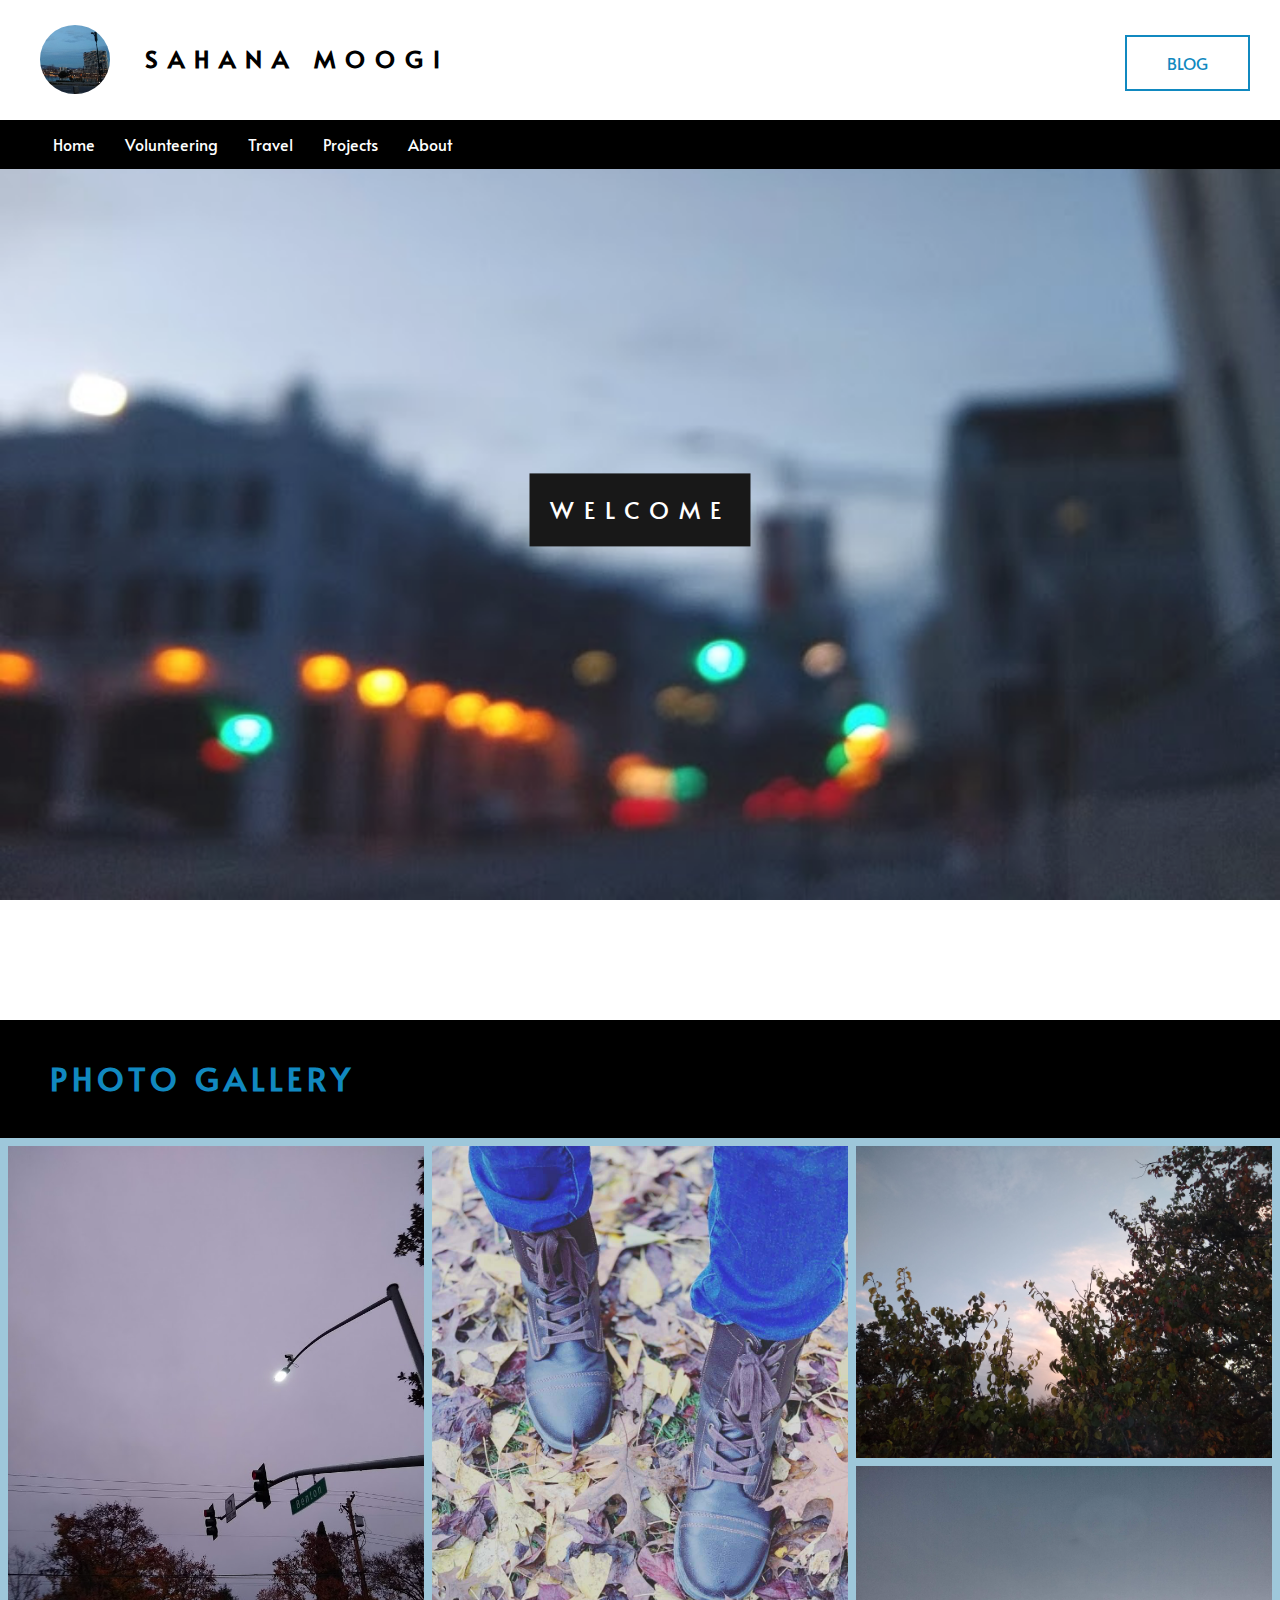
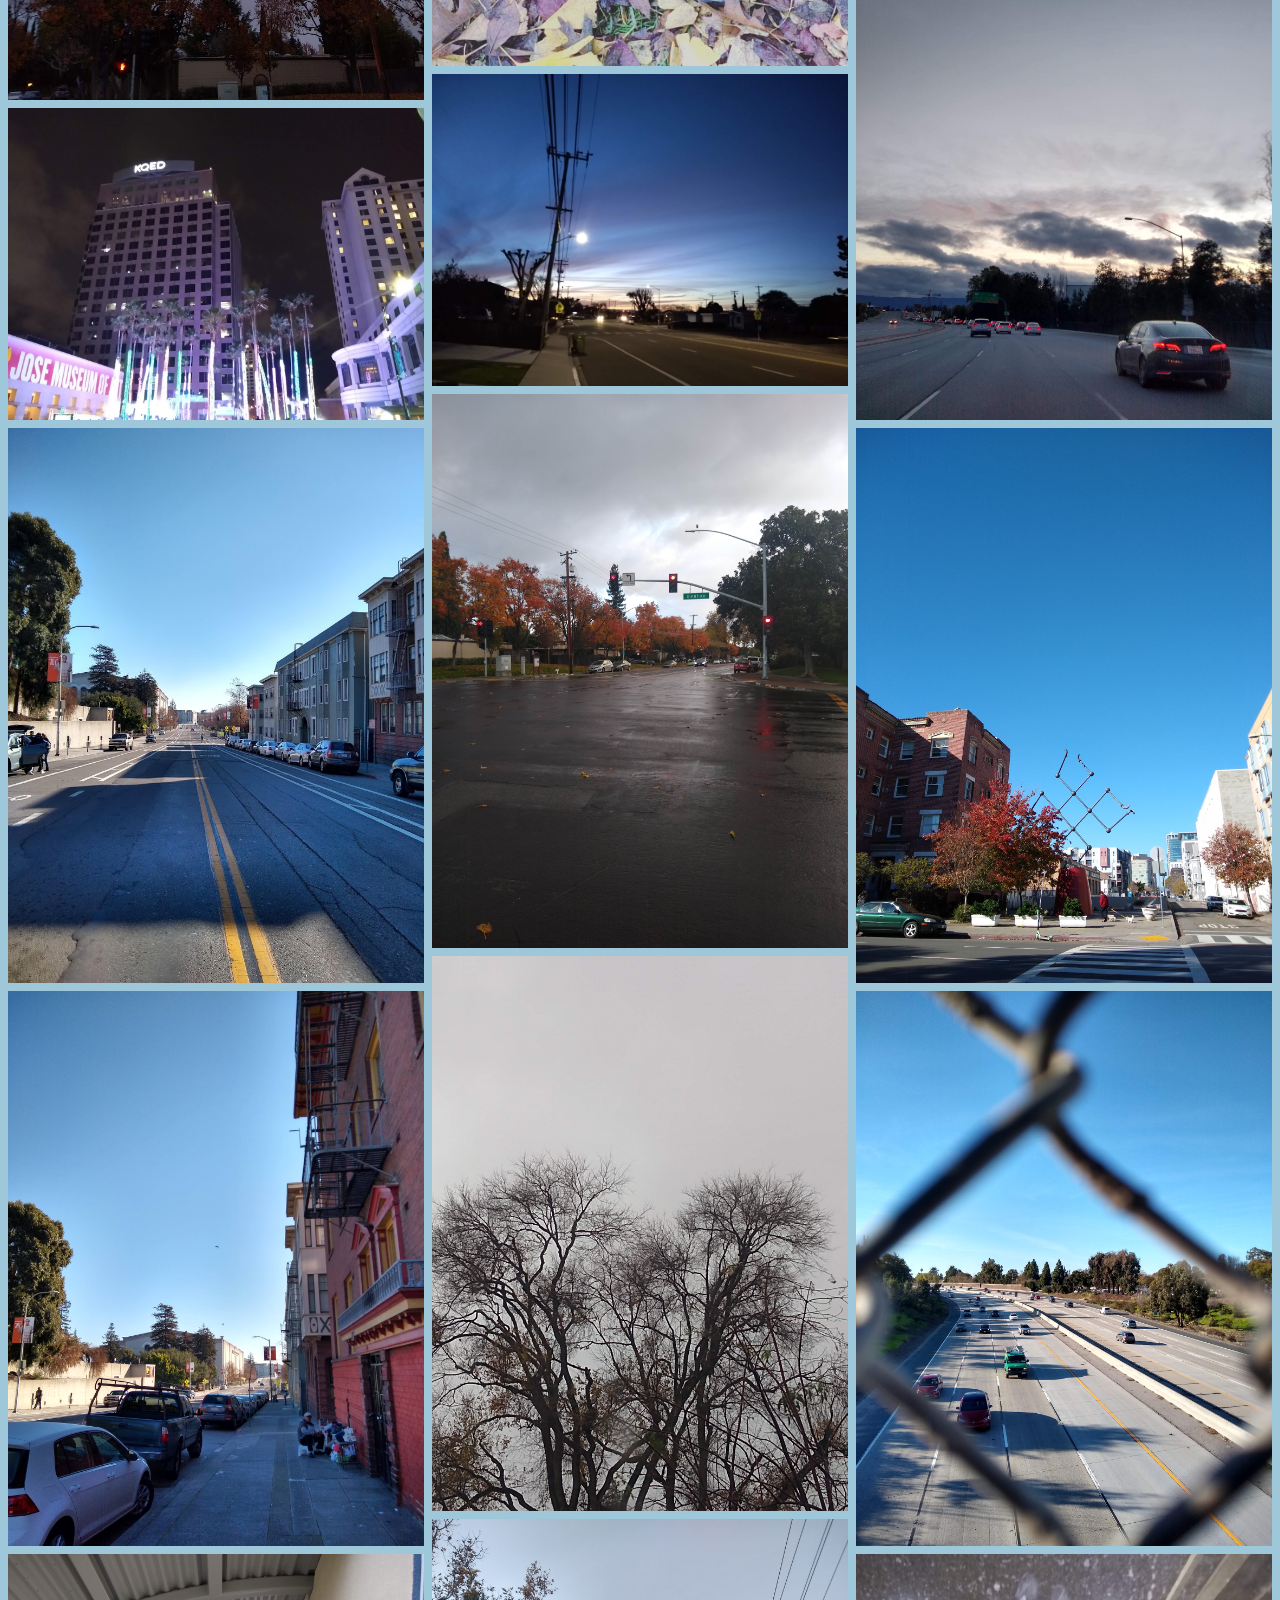
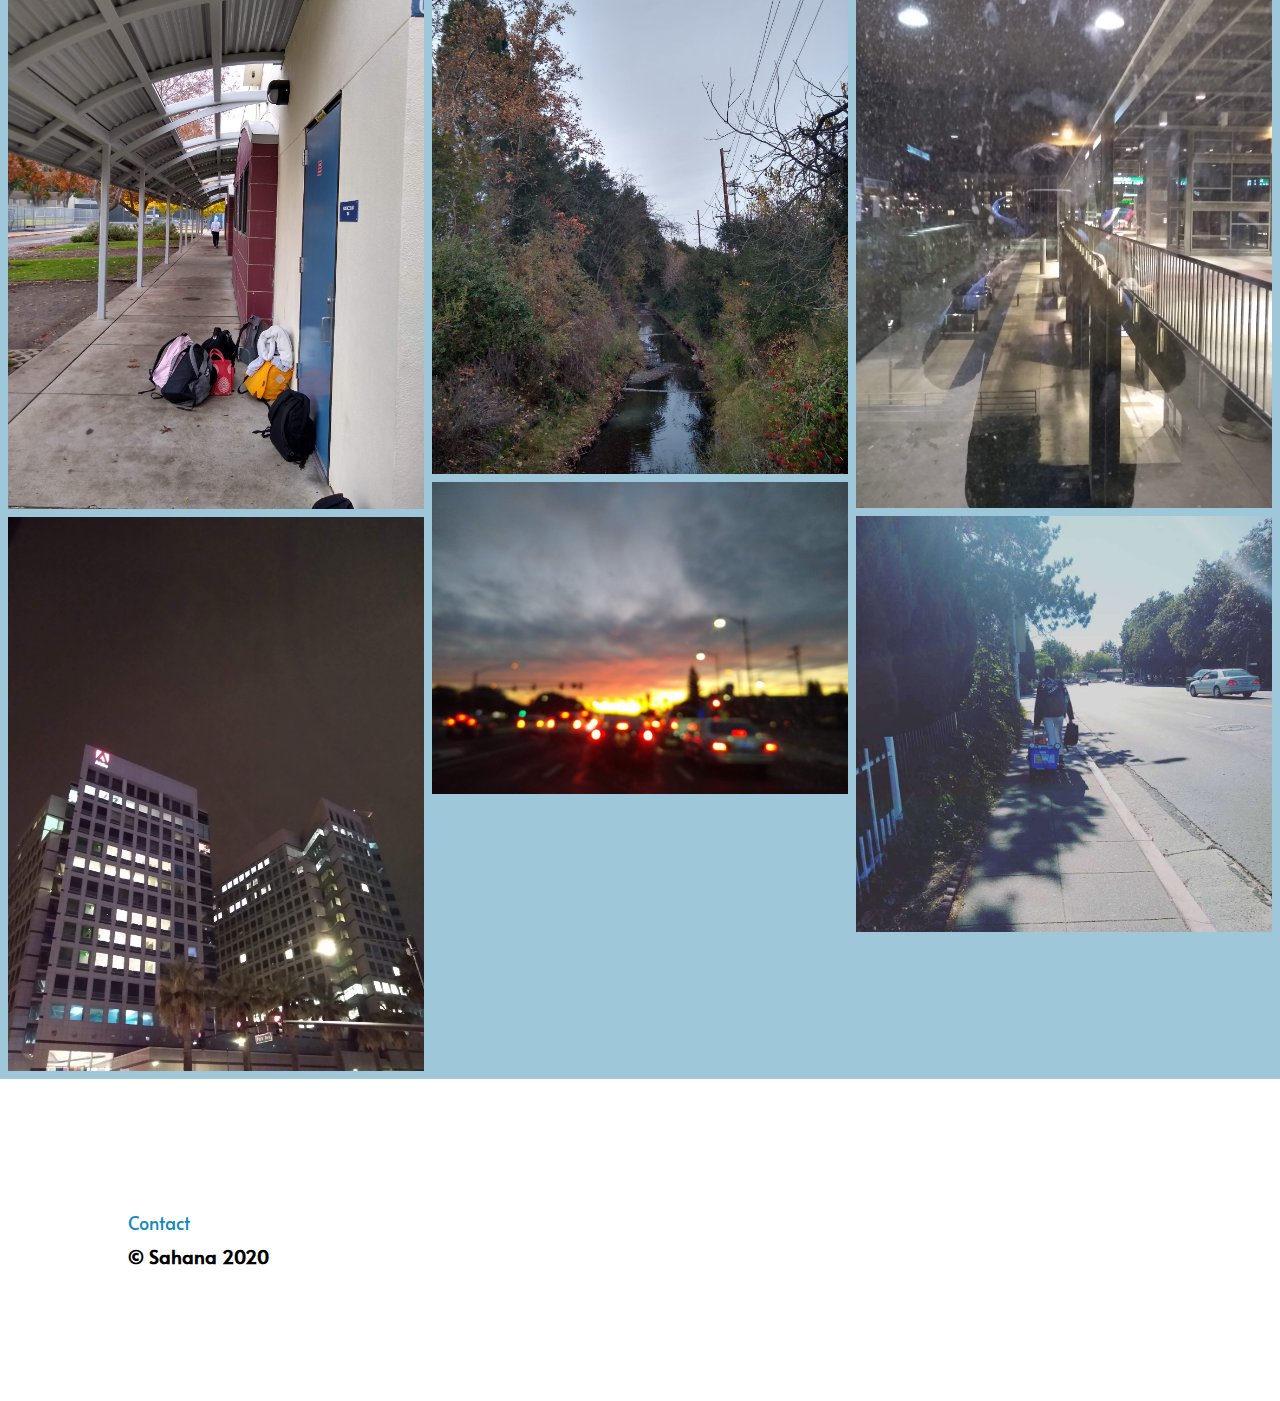
==== index.html @ b6860108 "Add files via upload" ====
<!DOCTYPE html>
<html lang="en-US">

<head>
	<meta charset="UTF-8">
	<meta name="description" content="width=device-width, initial-scale=1.0">
	<title>Sahana Moogi</title>
	<link href="style.css" rel="stylesheet" type="text/css" />
	<link href='https://fonts.googleapis.com/css?family=Alata' rel='stylesheet'>
  <style>
  .sec3{
        width: 100%;
        background-color: rgba(74, 150, 185, 0.534);
        min-width: 600px;
        overflow: hidden;
        display: flex;
      }

  .row {
      display: -ms-flexbox;
      display: flex;
      -ms-flex-wrap: wrap;
      flex-wrap: wrap;
      padding: 0 4px;
      width: 100%;
      min-width: 600px;
      overflow: hidden;
      box-sizing: border-box;
    }
        /* Create four equal columns that sits next to each other */
  .column {
      -ms-flex: 33.33%; /* IE10 */
      flex: 33.33%;
      min-width: 33.33%;
      padding: 0 4px;
      float: left;
      box-sizing: border-box;
    }
  
  .bottom-img{margin-bottom: 8px;}

  @media screen and (max-width: 800px) {
    .column {
      -ms-flex: 50%;
      flex: 50%;
      max-width: 50%;
    }
    .extra {
      display: none;
    }
  }

  @media screen and (max-width: 600px) {
  .column {
    -ms-flex: 100%;
    flex: 100%;
    max-width: 100%;
    }
  }

  .highlght {
    position: relative;
  }

  .highlights{
      background-color: black;
      padding-left: 50px;
      padding-top: 30px;
      padding-bottom: 30px;
      width: 100%;
      box-sizing: border-box;
      mid-width: 600px;
  }

  .highlightimg {
    display: block;
    width: 100%;
    height: auto;
    margin-top: 8px;
    vertical-align: middle;
    position: relative;
  }

  .overlay {
    position: absolute;
    top: 0;
    bottom: 0;
    left: 0;
    right: 0;
    height: 100%;
    width: 100%;
    opacity: 0;
    transition: .5s ease;
    background-color: black;
  }

  .highlght:hover .overlay {
    opacity: 0.5;
  }

  .overtext {
    color: white;
    font-size: 20px;
    position: absolute;
    top: 50%;
    left: 50%;
    -webkit-transform: translate(-50%, -50%);
    -ms-transform: translate(-50%, -50%);
    transform: translate(-50%, -50%);
    text-align: center;
  }
  </style>
</head>

<body>
	<header>
		<a href = "index.html"><img class= "logo" src = "images/lakey.jpg"></a>
		<h2 class = "headertext">SAHANA MOOGI</h2>
    <button class= "top button" onclick="window.location.href = 'blog.html'">BLOG</button>
  </header>

  <nav class = "navigation">
      <a class = "menu-item" style= "margin-left: 30px;" href = "index.html">Home</a>
      <a class = "menu-item" href = "volunteer.html">Volunteering</a>
      <a class = "menu-item" href = "lifestyle.html">Travel</a>
      <a class = "menu-item" href = "projects.html">Projects</a>
      <a class = "menu-item" href = "about.html">About</a>
  </nav>

  <div class="sec1">
    <div class="display-middle" style="white-space:nowrap;">
      <span class="center-page-text">WELCOME</span>
    </div>
  </div>

<h1 class = "title highlights">PHOTO GALLERY</h1>
<div class="sec3"> 
  <div class = "row">
    <div class="column">
      <div class="highlght">
        <img src="images/streetlight.jpg" class="highlightimg">
        <div class="overlay">
          <div class="overtext">Benton St</br>12.12.19</div>
        </div>
      </div>
      <div class="highlght">
        <img src="images/citylights.jpg" class="highlightimg">
        <div class="overlay">
          <div class="overtext">Christmas in the Park</br>12.25.19</div>
        </div>
      </div>
      <div class="highlght">
        <img src="images/longroad.jpg" class="highlightimg">
        <div class="overlay">
          <div class="overtext">Oakland</br>12.28.19</div>
        </div>
      </div>
      <div class="highlght">
        <img src="images/brickstreet.jpg" class="highlightimg">
        <div class="overlay">
          <div class="overtext">Oakland</br>12.28.19</div>
        </div>
      </div>
      <div class="highlght">
        <img src="images/hallway.jpg" class="highlightimg">
        <div class="overlay">
          <div class="overtext">School Hallway</br>12.3.19</div>
        </div>
      </div>
      <div class="highlght">
        <img src="images/buildings.jpg" class = "highlightimg bottom-img">
        <div class="overlay">
          <div class="overtext">Downtown San Jose</br>12.25.19</div>
        </div>
      </div>
    </div>

    <div class="column extra">
      <div class="highlght">
        <img src="images/boots.jpg" class="highlightimg">
        <div class="overlay">
          <div class="overtext">Fall</br>12.3.19</div>
        </div>
      </div>
      <div class="highlght">
        <img src="images/stroll.jpg" class="highlightimg">
        <div class="overlay">
          <div class="overtext">Night Stroll</br>1.4.20</div>
        </div>
      </div>
      <div class="highlght">
        <img src="images/falltrees.jpg" class="highlightimg">
        <div class="overlay">
          <div class="overtext">Neighborhood Fall</br>12.7.19</div>
        </div>
      </div>
      <div class="highlght">
        <img src="images/wintertree.jpg" class="highlightimg">
        <div class="overlay">
          <div class="overtext">Winter</br>12.22.19</div>
        </div>
      </div>
      <div class="highlght">
        <img src="images/creek.jpg" class="highlightimg">
        <div class="overlay">
          <div class="overtext">Central Park Creek</br>12.20.19</div>
        </div>
      </div>
      <div class="highlght">
        <img src="images/blurredroad.jpg" class = "highlightimg bottom-img">
        <div class="overlay">
          <div class="overtext">Traffic Lights</br>9.22.20</div>
        </div>
      </div>
    </div>

    <div class="column">
      <div class="highlght">
        <img src="images/leavesinsun.jpg" class="highlightimg">
        <div class="overlay">
          <div class="overtext">Leaves & Sky</br>12.10.19</div>
        </div>
      </div>
      <div class="highlght">
        <img src="images/paleskyride.jpg" class="highlightimg">
        <div class="overlay">
          <div class="overtext">Highway</br>1.12.20</div>
        </div>
      </div>
      <div class="highlght">
        <img src="images/crosswalk.jpg" class="highlightimg">
        <div class="overlay">
          <div class="overtext">Oakland</br>12.28.19</div>
        </div>
      </div>
      <div class="highlght">
        <img src="images/highfence.jpg" class="highlightimg">
        <div class="overlay">
          <div class="overtext">Bike Ride</br>1.2.20</div>
        </div>
      </div>
      <div class="highlght">
        <img src="images/trainfie.jpg" class="highlightimg">
        <div class="overlay">
          <div class="overtext">Train Station</br>12.28.19</div>
        </div>
      </div>
      <div class="highlght">
        <img src="images/walkhome.jpg" class = "highlightimg bottom-img">
        <div class="overlay">
          <div class="overtext">Walk Home</br>11.14.19</div>
        </div>
      </div>
    </div> 

  </div>
</div>
  
  <footer>
    <div class= "footerinfo">
      <a class = "link" href="mailto:havingfunwithdiy@gmail.com">Contact</a>
      <h3>© Sahana 2020</h3>
    </div>
  </footer>
   
</body>
</html>
---- style.css ----
* {
		margin: 0;
    padding: 0;
    font-family: Alata;
	}

body, html {
  height: 100%;
  line-height: 1.8;
}

.logo {
			float: left;
			width: 70px;
      border-radius: 50%;
      margin-top: 25px;
      margin-left: 40px;
      margin-right: 35px
		}

.headertext {
			padding-top: 37px;
			color: black;
			letter-spacing: 10px;
		}

header {
			width: 100%;
			background-color: white;
			height: 120px;
			min-width: 600px;
      position: fixed;
      overflow: auto;
      z-index: 1;
    }

.navigation {
      background-color: black;
      width: 100%;
      min-width: 600px;
      padding: 10px;
      position: fixed;
      margin-top: 120px;
      z-index: 1;
    }

.menu-item{
      text-decoration: none;
      color: white;
      padding: 13px;
      transition-duration: .3s;
    }

.menu-item:hover{
      background-color: white;
      color: rgb(17, 137, 192);
      transition-duration: .3s;
    }

.sec1 {
			background-attachment: fixed;
			background-position: bottom;
			background-repeat: no-repeat;
			background-size: cover;
			position: relative;
			min-width: 600px;
			background-image: url("images/oaklandlights.jpg");
			min-height: 100%;
			opacity: 90%;
      padding-top: 120px;
		}


.center-page-text {
			letter-spacing: 10px;
			text-align: center;
			padding: 20px;
			background-color: black;
			color: white;
			font-size: 24px;
		}

.display-middle {
			position: absolute;
			top: 50%;
			left: 50%;
			transform: translate(-50%, -50%);
		}

.button {
			background-color: white;
			border: 2px rgb(17, 137, 192) solid;
			color: rgb(17, 137, 192);
			padding: 15px 40px;
			text-align: center;
			font-size: 16px;
			transition-duration: .5s;
		}

.top{
      position: absolute;
      right: 30px;
      top: 35px;
    }

.button:hover {
			background-color: rgb(17, 137, 192);
			transition-duration: .5s;
			color: white;
		}

.sec2 {
			background-color: white;
			min-width: 600px;
			color: black;
			width: 100%;
      overflow-x: hidden;
		}

.under-title {
			padding-top: 20px;
			padding-bottom: 40px;
		}

.col {
			flex: 60%;
			font-size: 18px;
    }

@media screen and (max-width: 600px) {
  .col {
    flex: 100%;
    max-width: 100%;
  }
}

.sec2all {
			display: flex;
			padding-top: 100px;
			padding-bottom: 95px;
			padding-left: 15%;
			padding-right: 15%;
			max-width: 800px;
			margin: auto;

		}

.img1 {
			padding: 60px;
      padding-top: 40px;
			height: 280px;
			float: left;
		}

.link, .link2 {
			text-decoration: none;
			color: rgb(17, 137, 192);
			font-size: 18px;
			transition-duration: .3s;
		}

.link:hover {
			transition-duration: .3s;
			color: black;
		}

.link2:hover {
			transition-duration: .3s;
			color: white;
		}

.volunteer-exp{
      padding: 40px;
      background-color: rgba(74, 150, 185, 0.534);
			min-width: 600px;
      width: 100%;
      height: auto;
      box-sizing: border-box;
    }

  .project-content {
      display: -ms-flexbox;
      display: flex;
      -ms-flex-wrap: wrap;
      flex-wrap: wrap;
      overflow: hidden;
    }
        /* Create four equal columns that sits next to each other */
  .project-info {
      float: left;
      box-sizing: border-box;
      padding-bottom: 0;
    }
  
  p.project-info {
    float: left;
    max-width: 60%;
    flex: 60%;
  }

  @media screen and (max-width: 100px) {
    .project-info {
      width: 100%;
      }
  }

  .project-info img{
    object-fit: cover;
    height: 300px;
    width: 300px;
    border-radius: 5%;
    margin-bottom: 20px;
    margin-right: 30px;
    flex: 30%;
    display: relative;
  }

  .project-intro{
    padding: 40px;
    background-color: white;
    height: auto;
    padding-top: 220px;
    color: black;
  }

.sec6 {
      width: 100%;
      min-width: 600px;
      padding-top: 60px;
      padding-bottom: 60px;
      background-color: rgba(74, 150, 185, 0.534);
      box-sizing: border-box;
    }

.sec6all {
      background-color: black;
      padding: 40px;
      margin: auto;
      color: white;
      width: 75%;
    }

footer {
			background-color: white;
      height: 50px;
      width: 100%;
      min-width: 600px;
		}

.footerinfo{
      padding: 10%;
    }

.title{
      padding-bottom: 20px;
      color: rgb(17, 137, 192);
      letter-spacing: 5px;
    }

.impact-title{
      color: black;
      letter-spacing: 5px;
      position: absolute;
      left: 50%;
      -webkit-transform: translateX(-50%);
      transform: translateX(-50%);
      top: 50px;
      text-align: center;
    }

.the-planet{
      position: absolute;
      width: 100px;
      height: 100px;
      left: 30%;
      right: 65%;
      top: 43%;
    }

.center-text{
      text-align: center;
      padding: 10px;
      padding-left: 25%;
      padding-right: 25%;
    }

.about{
      background-color: white;
      width: 100%;
      min-width: 600px;
    }

img.profile-pic {
      width: 150px;
      margin-bottom: 50px;
      border-radius: 50%;
    }

.the-creator{
      text-align: center;
      margin-bottom: 300px;
      margin-top: 50px;
      margin-right: auto;
      margin-left: auto;
      display: block;
    }
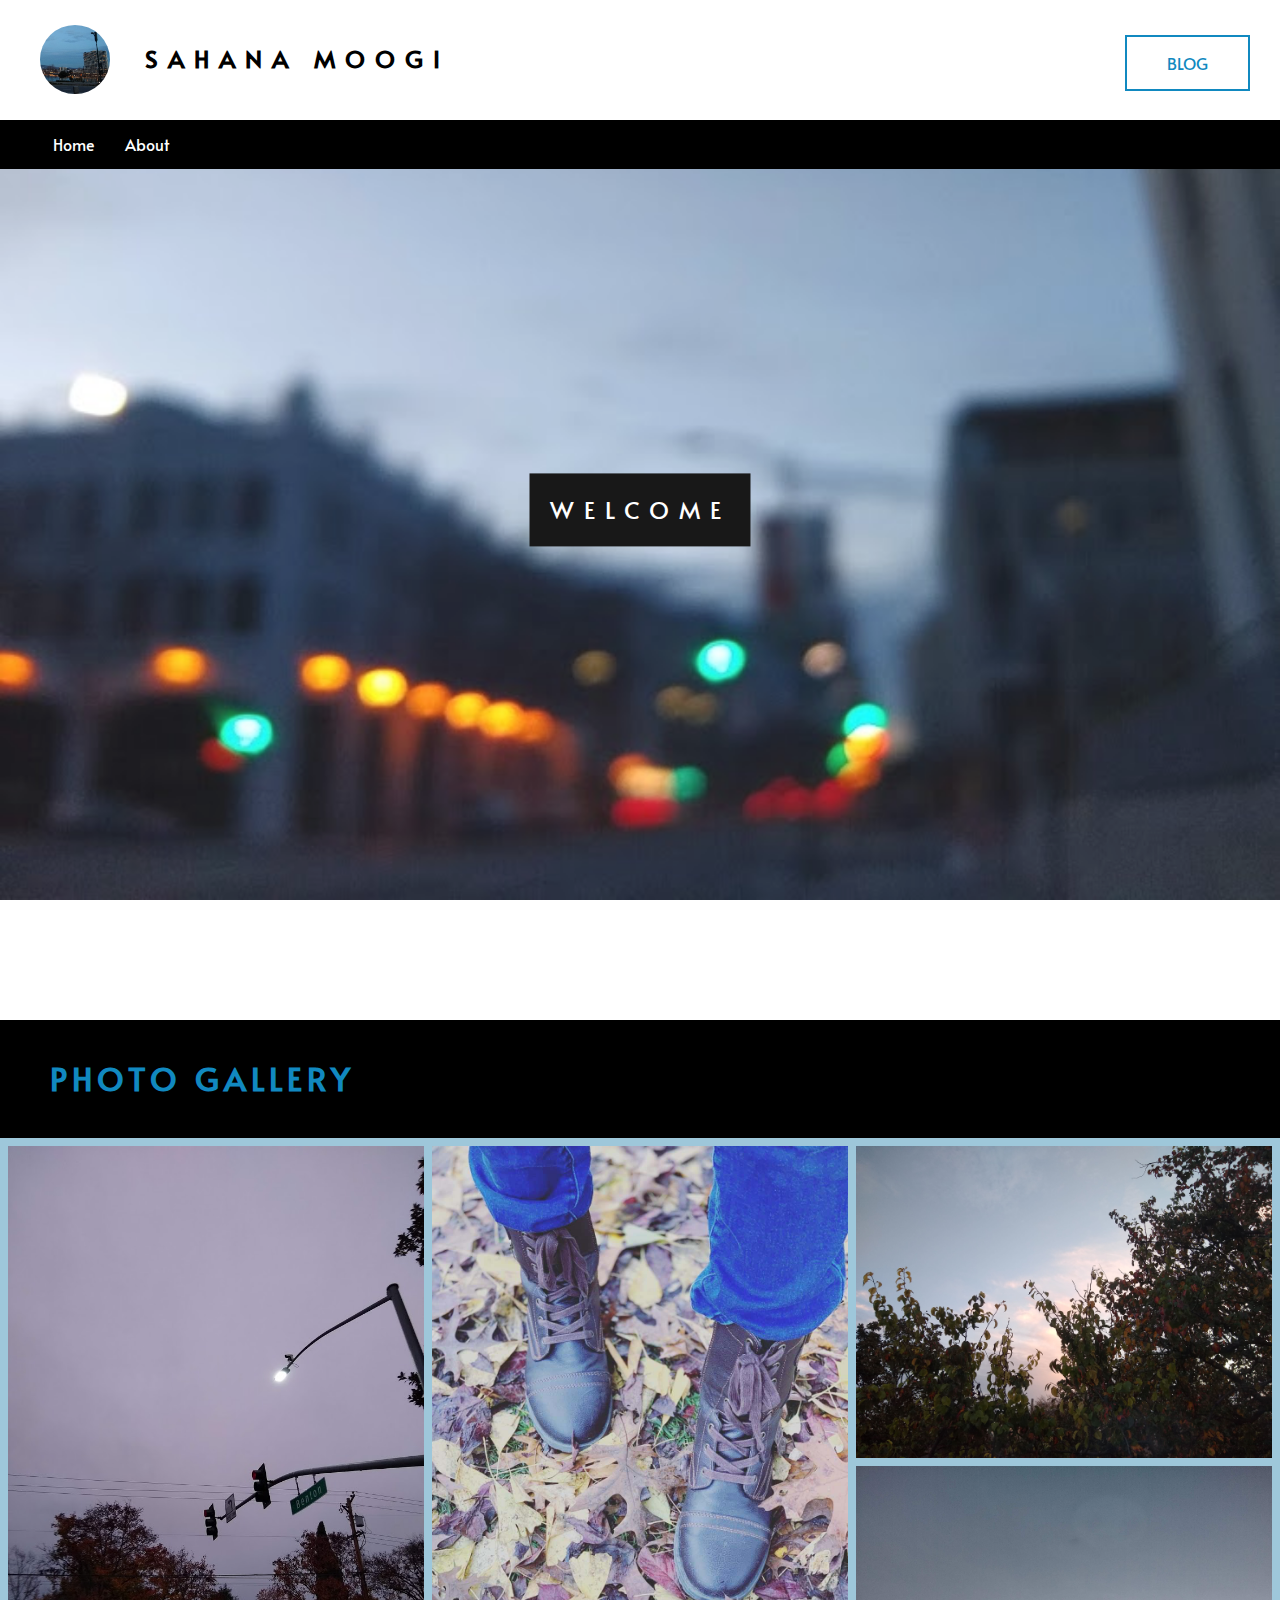
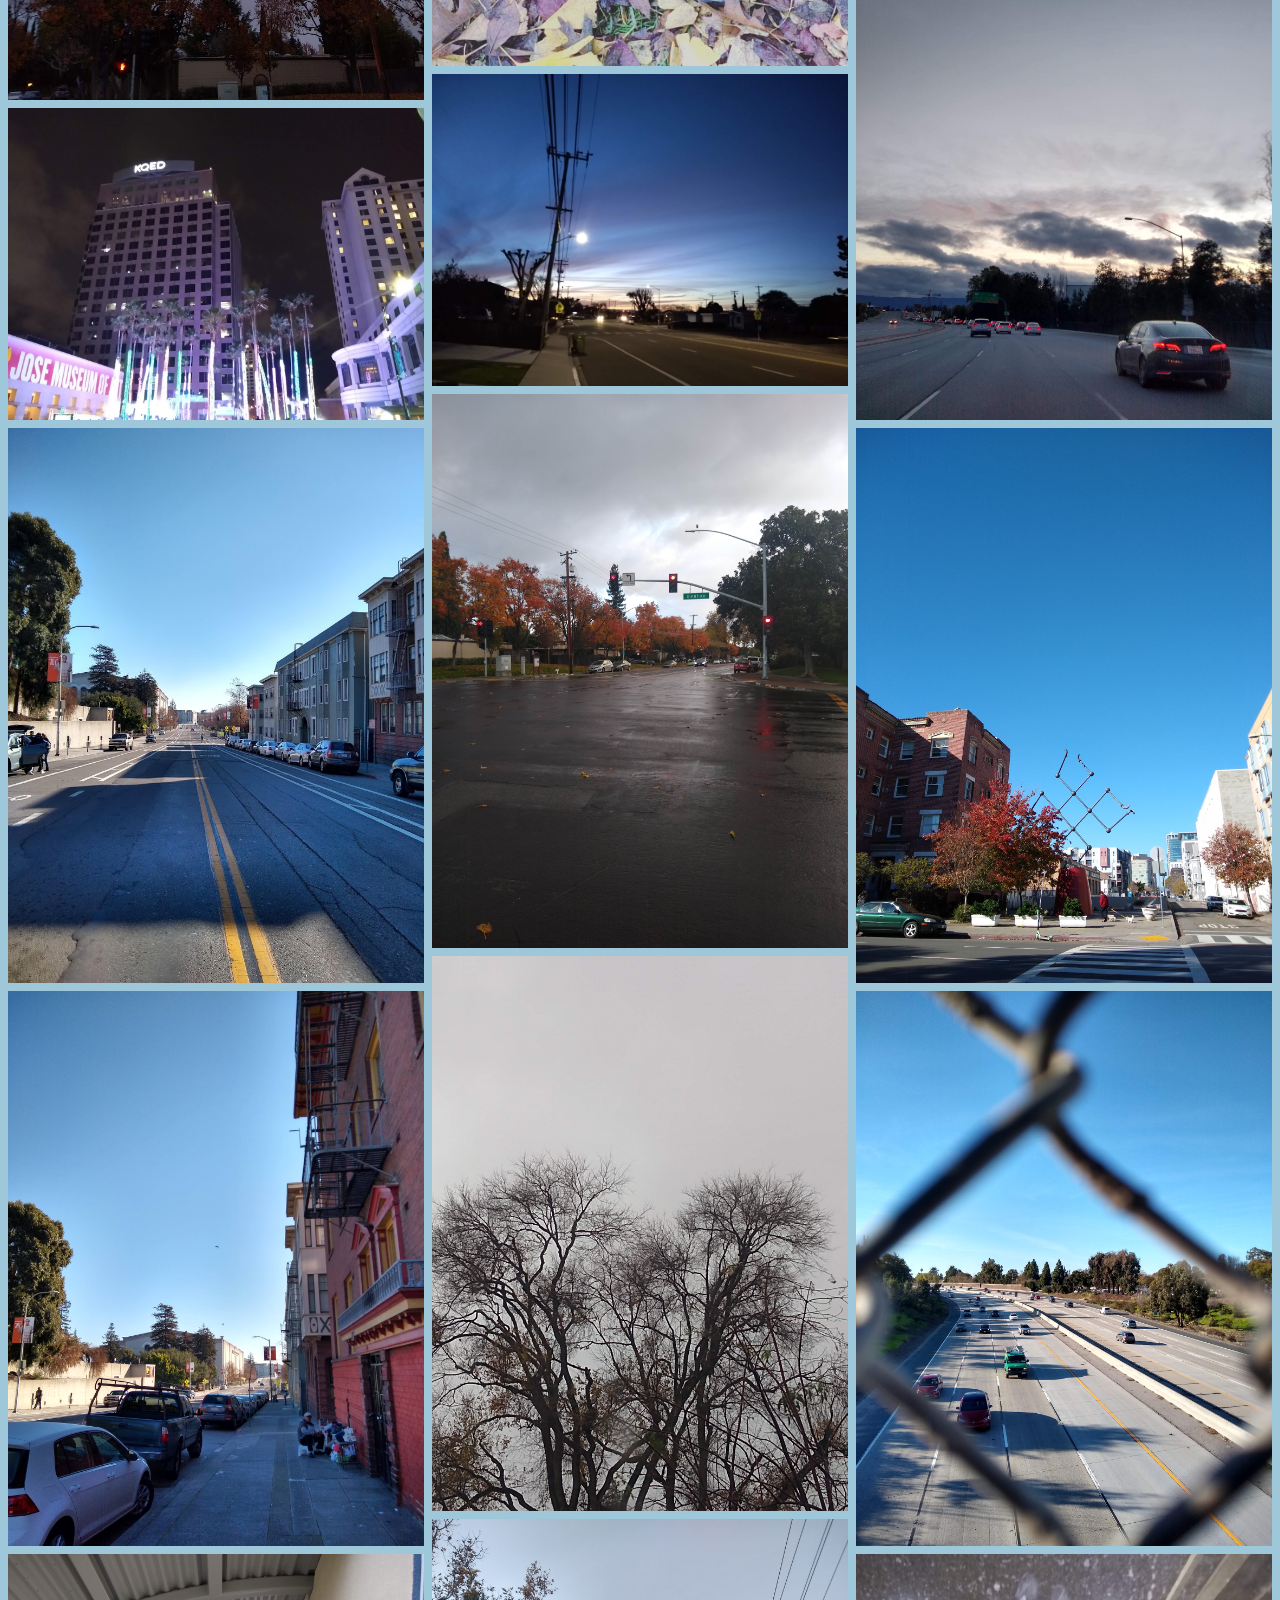
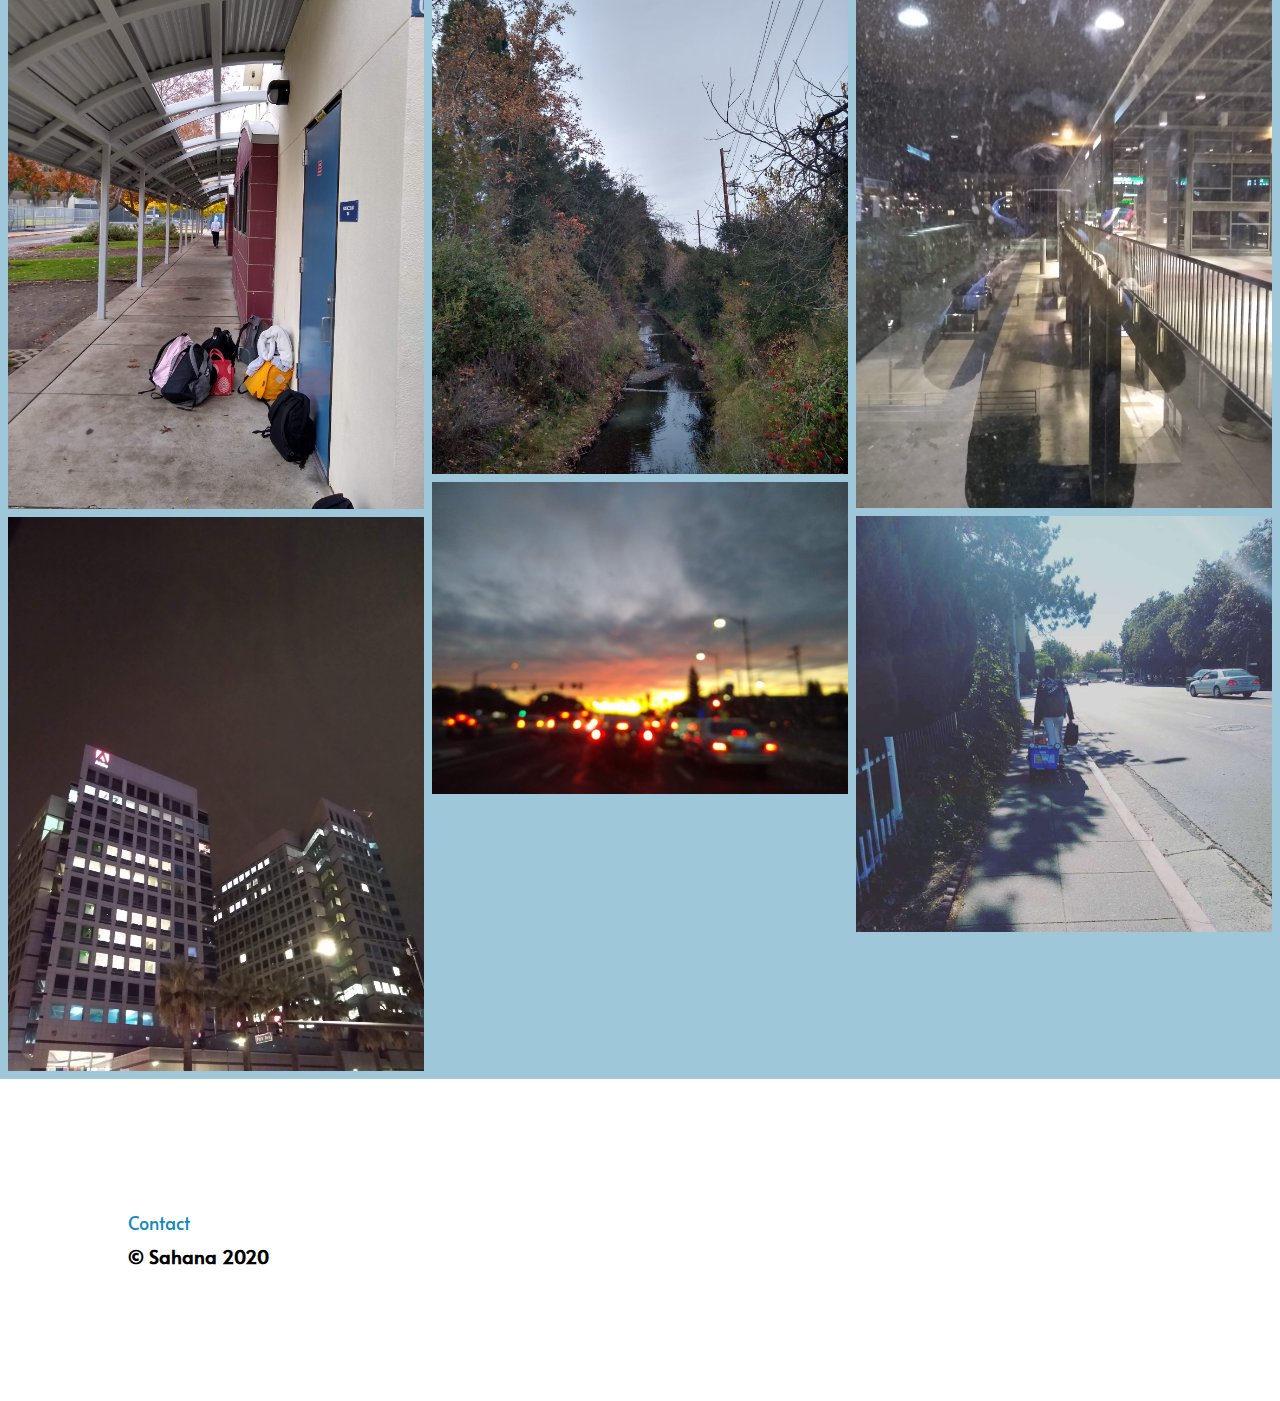
==== commit 710f42e9: "updates :)" ====
--- a/index.html
+++ b/index.html
@@ -121,9 +121,6 @@
 
   <nav class = "navigation">
       <a class = "menu-item" style= "margin-left: 30px;" href = "index.html">Home</a>
-      <a class = "menu-item" href = "volunteer.html">Volunteering</a>
-      <a class = "menu-item" href = "lifestyle.html">Travel</a>
-      <a class = "menu-item" href = "projects.html">Projects</a>
       <a class = "menu-item" href = "about.html">About</a>
   </nav>
 
--- a/style.css
+++ b/style.css
@@ -8,6 +8,8 @@
 body, html {
   height: 100%;
   line-height: 1.8;
+	scroll-behavior: smooth;
+
 }
 
 .logo {
@@ -304,4 +306,4 @@
       margin-right: auto;
       margin-left: auto;
       display: block;
-    }+    }
